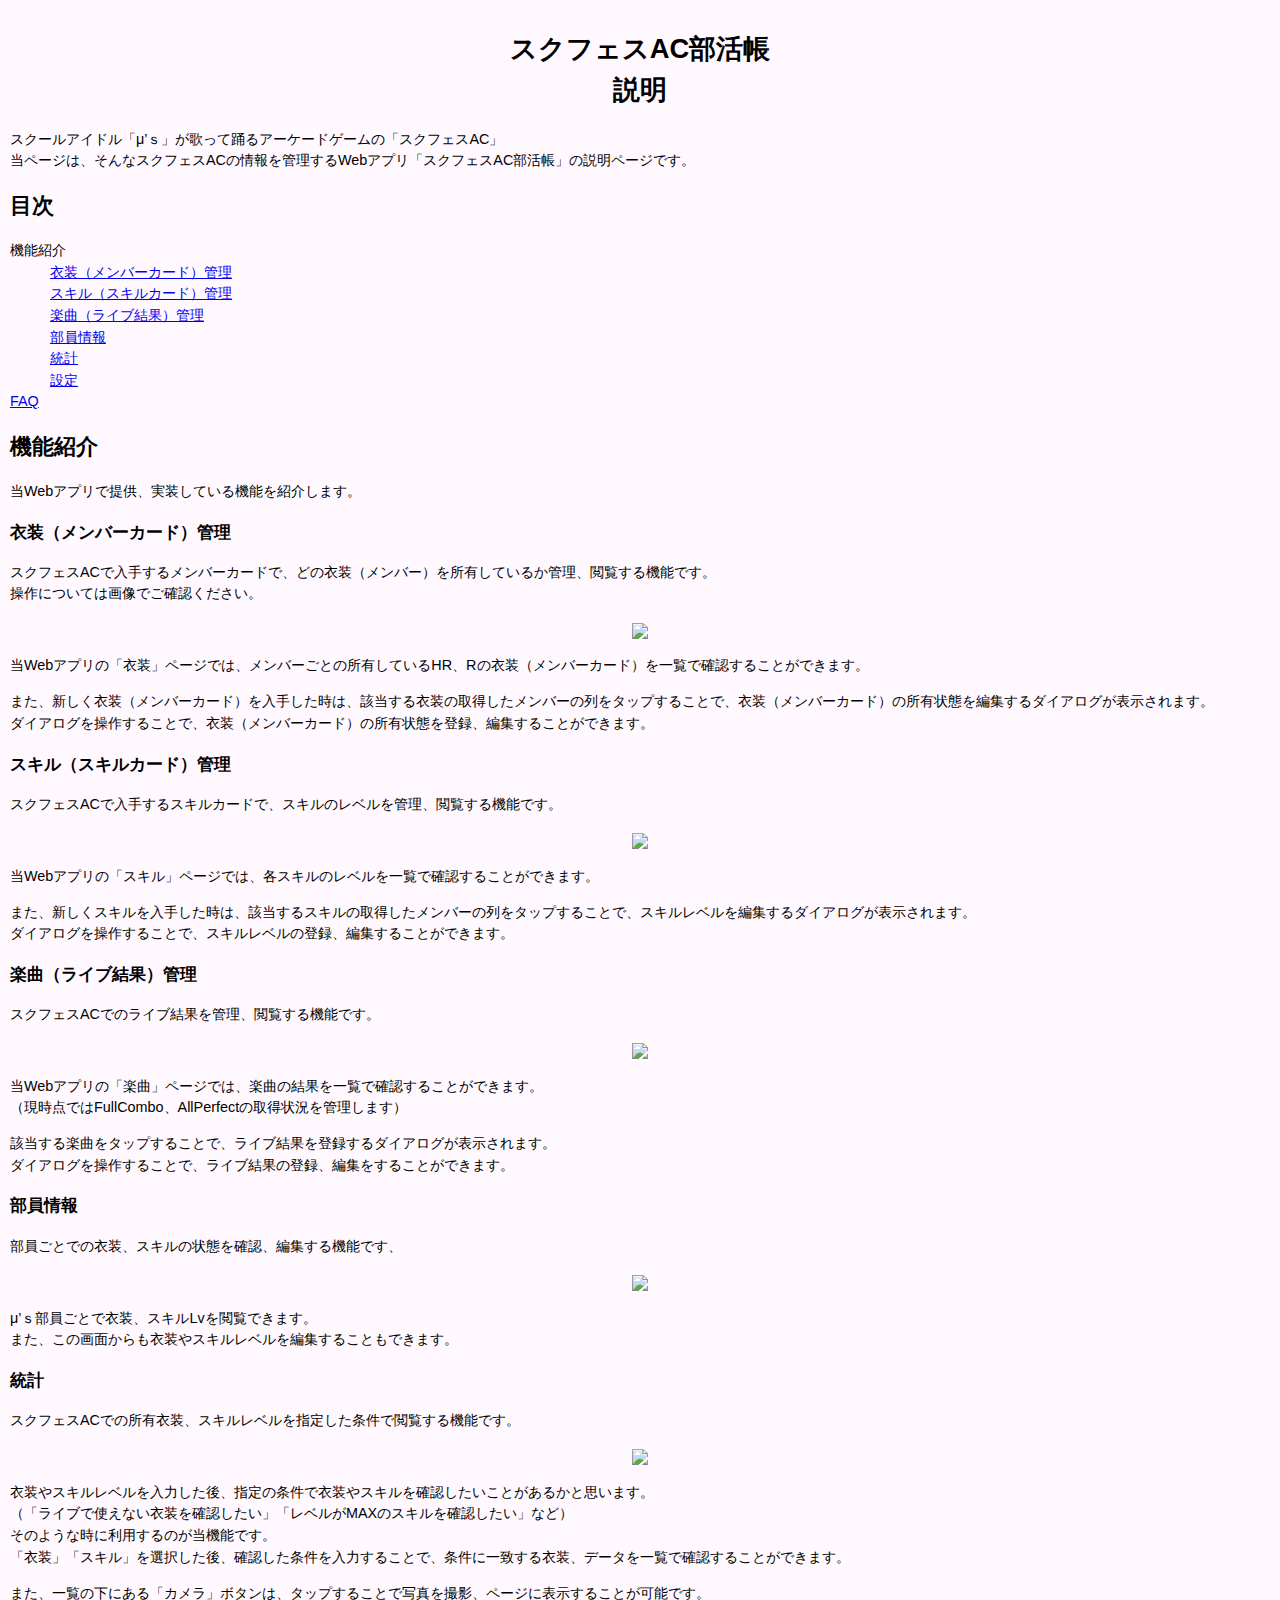
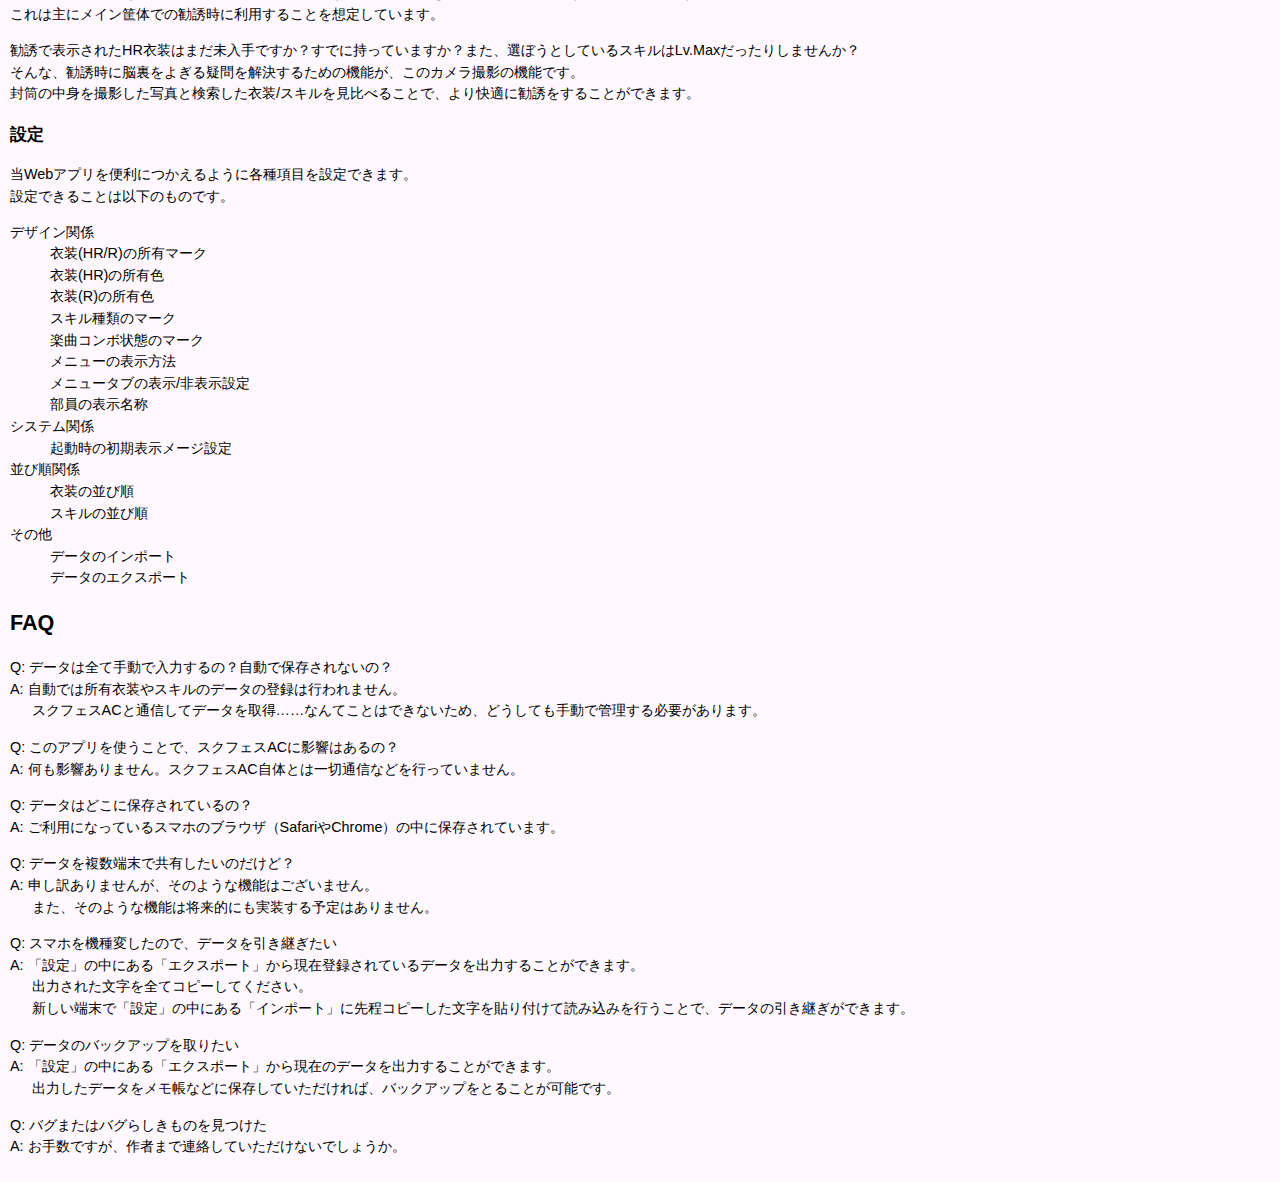
==== docs/help.html @ eb544836 "ヘルプっぽいページ追加" ====
<!doctype html>
<html>
<head>
  <meta charset="utf-8">
  <meta name="viewport" content="width=device-width,initial-scale=1">
	<title>スクフェスAC部活帳 説明</title>
  <link rel="stylesheet" type="text/css" href="./sanitize.css">
  <style>
    #wrapper {
      padding: 10px;
      font-size: 90%;
      background-color: #fff9ff;
    }
    h1 {
      font-size: 1.9em;
      text-align: center;
    }
    img.ss {
      max-width: 100%;
      width: 200px;
      height: auto;
    }
    div.imgline {
      text-align: center;
    }
    .faq dt {
      margin-top: 15px;
      margin-left: 1.5em;
    }
    .faq dt::before {
      content: "Q: ";
      margin-left: -1.5em;
    }
    .faq dd {
      margin-left: 1.5em;
    }
    .faq dd::before {
      content: "A: ";
      margin-left: -1.5em;
    }
  </style>
</head>
<body>
<div id="wrapper">
  <h1>スクフェスAC部活帳<br />説明</h1>
  <p>
    スクールアイドル「μ’ｓ」が歌って踊るアーケードゲームの「スクフェスAC」<br />
    当ページは、そんなスクフェスACの情報を管理するWebアプリ「スクフェスAC部活帳」の説明ページです。
  </p>
  <div>
    <h2>目次</h2>
    <dl>
      <dt>機能紹介</dt>
      <dd><a href="#costume">衣装（メンバーカード）管理</a></dd>
      <dd><a href="#skill">スキル（スキルカード）管理</a></dd>
      <dd><a href="#live">楽曲（ライブ結果）管理</a></dd>
      <dd><a href="#member">部員情報</a></dd>
      <dd><a href="#tokei">統計</a></dd>
      <dd><a href="#setting">設定</a></dd>
      <dt><a href="#faq">FAQ</a></dt>
    </dl>
  </div>
  <div>
    <h2>機能紹介</h2>
    当Webアプリで提供、実装している機能を紹介します。
    <div>
      <h3 id="costume">衣装（メンバーカード）管理</h3>
      <p>
        スクフェスACで入手するメンバーカードで、どの衣装（メンバー）を所有しているか管理、閲覧する機能です。<br />
        操作については画像でご確認ください。
      </p>
      <div class="imgline">
        <img class="ss" src="https://i.gyazo.com/2df0833d0fcddccd985b3fd788545d2f.gif" />
      </div>
      <p>
        当Webアプリの「衣装」ページでは、メンバーごとの所有しているHR、Rの衣装（メンバーカード）を一覧で確認することができます。<br />
      </p>
      <p>
        また、新しく衣装（メンバーカード）を入手した時は、該当する衣装の取得したメンバーの列をタップすることで、衣装（メンバーカード）の所有状態を編集するダイアログが表示されます。<br />
        ダイアログを操作することで、衣装（メンバーカード）の所有状態を登録、編集することができます。
      </p>
    </div>
    <div>
      <h3 id="skill">スキル（スキルカード）管理</h3>
      <p>
        スクフェスACで入手するスキルカードで、スキルのレベルを管理、閲覧する機能です。
      </p>
      <div class="imgline">
        <img class="ss" src="https://i.gyazo.com/1eb3bcb0b351ec3e1c3569e2890b54a5.gif" />
      </div>
      <p>
        当Webアプリの「スキル」ページでは、各スキルのレベルを一覧で確認することができます。<br />
      </p>
      <p>
        また、新しくスキルを入手した時は、該当するスキルの取得したメンバーの列をタップすることで、スキルレベルを編集するダイアログが表示されます。<br />
        ダイアログを操作することで、スキルレベルの登録、編集することができます。
      </p>
    </div>
    <div>
      <h3 id="live">楽曲（ライブ結果）管理</h3>
      <p>
        スクフェスACでのライブ結果を管理、閲覧する機能です。
      </p>
      <div class="imgline">
        <img class="ss" src="https://i.gyazo.com/f9a2bdf472d846551f40e0167714791f.gif" />
      </div>
      <p>
        当Webアプリの「楽曲」ページでは、楽曲の結果を一覧で確認することができます。<br />
        （現時点ではFullCombo、AllPerfectの取得状況を管理します）<br />
      </p>
      <p>
        該当する楽曲をタップすることで、ライブ結果を登録するダイアログが表示されます。<br />
        ダイアログを操作することで、ライブ結果の登録、編集をすることができます。
      </p>
    </div>
    <div>
      <h3 id="member">部員情報</h3>
      <p>
        部員ごとでの衣装、スキルの状態を確認、編集する機能です、
      </p>
      <div class="imgline">
        <img class="ss" src="https://i.gyazo.com/e3fd8c54f4864e2720a7c4f88cd7f4c4.gif" />
      </div>
      <p>
        μ’ｓ部員ごとで衣装、スキルLvを閲覧できます。<br />
        また、この画面からも衣装やスキルレベルを編集することもできます。
      </p>
    </div>
    <div>
      <h3 id="tokei">統計</h3>
      <p>
        スクフェスACでの所有衣装、スキルレベルを指定した条件で閲覧する機能です。
      </p>
      <div class="imgline">
        <img class="ss" src="https://i.gyazo.com/1e924ac85d1863da55a2f4fb0c070ce2.gif" />
      </div>
      <p>
        衣装やスキルレベルを入力した後、指定の条件で衣装やスキルを確認したいことがあるかと思います。<br />
        （「ライブで使えない衣装を確認したい」「レベルがMAXのスキルを確認したい」など）<br />
        そのような時に利用するのが当機能です。<br />
        「衣装」「スキル」を選択した後、確認した条件を入力することで、条件に一致する衣装、データを一覧で確認することができます。
      </p>
      <p>
        また、一覧の下にある「カメラ」ボタンは、タップすることで写真を撮影、ページに表示することが可能です。<br />
        これは主にメイン筐体での勧誘時に利用することを想定しています。<br />
      </p>
      <p>
        勧誘で表示されたHR衣装はまだ未入手ですか？すでに持っていますか？また、選ぼうとしているスキルはLv.Maxだったりしませんか？<br />
        そんな、勧誘時に脳裏をよぎる疑問を解決するための機能が、このカメラ撮影の機能です。<br />
        封筒の中身を撮影した写真と検索した衣装/スキルを見比べることで、より快適に勧誘をすることができます。
      </p>
    </div>
    <div>
      <h3 id="setting">設定</h3>
      <p>
        当Webアプリを便利につかえるように各種項目を設定できます。<br />
        設定できることは以下のものです。
      </p>
      <dl>
        <dt>デザイン関係</dt>
        <dd>衣装(HR/R)の所有マーク</dd>
        <dd>衣装(HR)の所有色</dd>
        <dd>衣装(R)の所有色</dd>
        <dd>スキル種類のマーク</dd>
        <dd>楽曲コンボ状態のマーク</dd>
        <dd>メニューの表示方法</dd>
        <dd>メニュータブの表示/非表示設定</dd>
        <dd>部員の表示名称</dd>
        <dt>システム関係</dt>
        <dd>起動時の初期表示メージ設定</dd>
        <dt>並び順関係</dt>
        <dd>衣装の並び順</dd>
        <dd>スキルの並び順</dd>
        <dt>その他</dt>
        <dd>データのインポート</dd>
        <dd>データのエクスポート</dd>
      </dl>
  </div>

  </div>
  <div class="faq">
    <h2 id="faq">FAQ</h2>
    <dl>
      <dt>データは全て手動で入力するの？自動で保存されないの？</dt>
      <dd>
        自動では所有衣装やスキルのデータの登録は行われません。<br />
        スクフェスACと通信してデータを取得……なんてことはできないため、どうしても手動で管理する必要があります。
      </dd>
      <dt>このアプリを使うことで、スクフェスACに影響はあるの？</dt>
      <dd>
        何も影響ありません。スクフェスAC自体とは一切通信などを行っていません。
      </dd>
      <dt>データはどこに保存されているの？</dt>
      <dd>
        ご利用になっているスマホのブラウザ（SafariやChrome）の中に保存されています。
      </dd>
      <dt>データを複数端末で共有したいのだけど？</dt>
      <dd>
        申し訳ありませんが、そのような機能はございません。<br />
        また、そのような機能は将来的にも実装する予定はありません。
      </dd>
      <dt>スマホを機種変したので、データを引き継ぎたい</dt>
      <dd>
        「設定」の中にある「エクスポート」から現在登録されているデータを出力することができます。<br />
        出力された文字を全てコピーしてください。<br />
        新しい端末で「設定」の中にある「インポート」に先程コピーした文字を貼り付けて読み込みを行うことで、データの引き継ぎができます。
      </dd>
      <dt>データのバックアップを取りたい</dt>
      <dd>
        「設定」の中にある「エクスポート」から現在のデータを出力することができます。<br />
        出力したデータをメモ帳などに保存していただければ、バックアップをとることが可能です。
      </dd>
      <dt>バグまたはバグらしきものを見つけた</dt>
      <dd>お手数ですが、作者まで連絡していただけないでしょうか。</dd>
    </dl>
  </div>


</div>
</body>
</html>
---- docs/sanitize.css ----
/*! sanitize.css v4.0.0 | CC0 License | github.com/10up/sanitize.css */

/* Display definitions
   ========================================================================== */

/**
 * Add the correct display in IE 9-.
 * 1. Add the correct display in Edge, IE, and Firefox.
 * 2. Add the correct display in IE.
 */

article,
aside,
details, /* 1 */
figcaption,
figure,
footer,
header,
main, /* 2 */
menu,
nav,
section,
summary { /* 1 */
	display: block;
}

/**
 * Add the correct display in IE 9-.
 */

audio,
canvas,
progress,
video {
	display: inline-block;
}

/**
 * Add the correct display in iOS 4-7.
 */

audio:not([controls]) {
	display: none;
	height: 0;
}

/**
 * Add the correct display in IE 10-.
 * 1. Add the correct display in IE.
 */

template, /* 1 */
[hidden] {
	display: none;
}

/* Elements of HTML (https://www.w3.org/TR/html5/semantics.html)
   ========================================================================== */

/**
 * 1. Remove repeating backgrounds in all browsers (opinionated).
 * 2. Add box sizing inheritence in all browsers (opinionated).
 */

*,
::before,
::after {
	background-repeat: no-repeat; /* 1 */
	box-sizing: inherit; /* 2 */
}

/**
 * 1. Add text decoration inheritance in all browsers (opinionated).
 * 2. Add vertical alignment inheritence in all browsers (opinionated).
 */

::before,
::after {
	text-decoration: inherit; /* 1 */
	vertical-align: inherit; /* 2 */
}

/**
 * 1. Add border box sizing in all browsers (opinionated).
 * 2. Add the default cursor in all browsers (opinionated).
 * 3. Add a flattened line height in all browsers (opinionated).
 * 4. Prevent font size adjustments after orientation changes in IE and iOS.
 */

html {
	box-sizing: border-box; /* 1 */
	cursor: default; /* 2 */
	font-family: sans-serif; /* 3 */
	line-height: 1.5; /* 3 */
	-ms-text-size-adjust: 100%; /* 4 */
	-webkit-text-size-adjust: 100%; /* 5 */
}

/* Sections (https://www.w3.org/TR/html5/sections.html)
   ========================================================================== */

/**
 * Remove the margin in all browsers (opinionated).
 */

body {
	margin: 0;
}

/**
 * Correct the font sizes and margins on `h1` elements within
 * `section` and `article` contexts in Chrome, Firefox, and Safari.
 */

h1 {
	font-size: 2em;
	margin: .67em 0;
}

/* Grouping content (https://www.w3.org/TR/html5/grouping-content.html)
   ========================================================================== */

/**
 * 1. Correct font sizing inheritance and scaling in all browsers.
 * 2. Correct the odd `em` font sizing in all browsers.
 */

code,
kbd,
pre,
samp {
	font-family: monospace, monospace; /* 1 */
	font-size: 1em; /* 2 */
}

/**
 * 1. Correct the height in Firefox.
 * 2. Add visible overflow in Edge and IE.
 */

hr {
	height: 0; /* 1 */
	overflow: visible; /* 2 */
}

/**
 * Remove the list style on navigation lists in all browsers (opinionated).
 */

nav ol,
nav ul {
	list-style: none;
}

/* Text-level semantics
   ========================================================================== */

/**
 * 1. Add a bordered underline effect in all browsers.
 * 2. Remove text decoration in Firefox 40+.
 */

abbr[title] {
	border-bottom: 1px dotted; /* 1 */
	text-decoration: none; /* 2 */
}

/**
 * Prevent the duplicate application of `bolder` by the next rule in Safari 6.
 */

b,
strong {
	font-weight: inherit;
}

/**
 * Add the correct font weight in Chrome, Edge, and Safari.
 */

b,
strong {
	font-weight: bolder;
}

/**
 * Add the correct font style in Android 4.3-.
 */

dfn {
	font-style: italic;
}

/**
 * Add the correct colors in IE 9-.
 */

mark {
	background-color: #ffff00;
	color: #000000;
}

/**
 * Add the correct vertical alignment in Chrome, Firefox, and Opera.
 */

progress {
	vertical-align: baseline;
}

/**
 * Correct the font size in all browsers.
 */

small {
	font-size: 83.3333%;
}

/**
 * Change the positioning on superscript and subscript elements
 * in all browsers (opinionated).
 * 1. Correct the font size in all browsers.
 */

sub,
sup {
	font-size: 83.3333%; /* 1 */
	line-height: 0;
	position: relative;
	vertical-align: baseline;
}

sub {
	bottom: -.25em;
}

sup {
	top: -.5em;
}

/*
 * Remove the text shadow on text selections (opinionated).
 * 1. Restore the coloring undone by defining the text shadow (opinionated).
 */

::-moz-selection {
	background-color: #b3d4fc; /* 1 */
	color: #000000; /* 1 */
	text-shadow: none;
}

::selection {
	background-color: #b3d4fc; /* 1 */
	color: #000000; /* 1 */
	text-shadow: none;
}

/* Embedded content (https://www.w3.org/TR/html5/embedded-content-0.html)
   ========================================================================== */

/*
 * Change the alignment on media elements in all browers (opinionated).
 */

audio,
canvas,
iframe,
img,
svg,
video {
	vertical-align: middle;
}

/**
 * Remove the border on images inside links in IE 10-.
 */

img {
	border-style: none;
}

/**
 * Change the fill color to match the text color in all browsers (opinionated).
 */

svg {
	fill: currentColor;
}

/**
 * Hide the overflow in IE.
 */

svg:not(:root) {
	overflow: hidden;
}

/* Links (https://www.w3.org/TR/html5/links.html#links)
   ========================================================================== */

/**
 * 1. Remove the gray background on active links in IE 10.
 * 2. Remove the gaps in underlines in iOS 8+ and Safari 8+.
 */

a {
	background-color: transparent; /* 1 */
	-webkit-text-decoration-skip: objects; /* 2 */
}

/**
 * Remove the outline when hovering in all browsers (opinionated.
 */

:hover {
	outline-width: 0;
}

/* Tabular data (https://www.w3.org/TR/html5/tabular-data.html)
   ========================================================================== */

/*
 * Remove border spacing in all browsers (opinionated).
 */

table {
	border-collapse: collapse;
	border-spacing: 0;
}

/* transform-style:  (https://www.w3.org/TR/html5/forms.html)
   ========================================================================== */

/**
 * 1. Remove the default styling in all browsers (opinionated).
 * 3. Remove the margin in Firefox and Safari.
 */

button,
input,
select,
textarea {
	background-color: transparent; /* 1 */
	border-style: none; /* 1 */
	color: inherit; /* 1 */
	font-size: 1em; /* 1 */
	margin: 0; /* 3 */
}

/**
 * Correct the overflow in IE.
 * 1. Correct the overflow in Edge.
 */

button,
input { /* 1 */
	overflow: visible;
}

/**
 * Remove the inheritance in Edge, Firefox, and IE.
 * 1. Remove the inheritance in Firefox.
 */

button,
select { /* 1 */
	text-transform: none;
}

/**
 * 1. Prevent the WebKit bug where (2) destroys native `audio` and `video`
 *    controls in Android 4.
 * 2. Correct the inability to style clickable types in iOS and Safari.
 */

button,
html [type="button"], /* 1 */
[type="reset"],
[type="submit"] {
	-webkit-appearance: button; /* 2 */
}

/**
 * Remove the inner border and padding in Firefox.
 */

::-moz-focus-inner {
	border-style: none;
	padding: 0;
}

/**
 * Correct the focus styles unset by the previous rule.
 */

:-moz-focusring {
	outline: 1px dotted ButtonText;
}

/**
 * Correct the border, margin, and padding in all browsers.
 */

fieldset {
	border: 1px solid #c0c0c0;
	margin: 0 2px;
	padding: .35em .625em .75em;
}

/**
 * 1. Correct the text wrapping in Edge and IE.
 * 2. Remove the padding so developers are not caught out when they zero out
 *    `fieldset` elements in all browsers.
 */

legend {
	display: table; /* 1 */
	max-width: 100%; /* 1 */
	padding: 0; /* 2 */
	white-space: normal; /* 1 */
}

/**
 * 1. Remove the vertical scrollbar in IE.
 * 2. Change the resize direction on textareas in all browsers (opinionated).
 */

textarea {
	overflow: auto; /* 1 */
	resize: vertical; /* 2 */
}

/**
 * Remove the padding in IE 10-.
 */

[type="checkbox"],
[type="radio"] {
	padding: 0;
}

/**
 * Correct the cursor style on increment and decrement buttons in Chrome.
 */

::-webkit-inner-spin-button,
::-webkit-outer-spin-button {
	height: auto;
}

/**
 * 1. Correct the odd appearance in Chrome and Safari.
 * 2. Correct the outline style in Safari.
 */

[type="search"] {
	-webkit-appearance: textfield; /* 1 */
	outline-offset: -2px; /* 2 */
}

/**
 * Remove the inner padding and cancel buttons in Chrome and Safari for OS X.
 */

::-webkit-search-cancel-button,
::-webkit-search-decoration {
	-webkit-appearance: none;
}

/**
 * Correct the text style on placeholders in Chrome, Edge, and Safari.
 */

::-webkit-input-placeholder {
	color: inherit;
	opacity: .54;
}

/**
 * 1. Correct the inability to style clickable types in iOS and Safari.
 * 2. Change font properties to `inherit` in Safari.
 */

::-webkit-file-upload-button {
	-webkit-appearance: button; /* 1 */
	font: inherit; /* 2 */
}

/* WAI-ARIA (https://www.w3.org/TR/html5/dom.html#wai-aria)
   ========================================================================== */

/**
 * Change the cursor on busy elements (opinionated).
 */

[aria-busy="true"] {
	cursor: progress;
}

/*
 * Change the cursor on control elements (opinionated).
 */

[aria-controls] {
	cursor: pointer;
}

/*
 * Change the cursor on disabled, not-editable, or otherwise
 * inoperable elements (opinionated).
 */

[aria-disabled] {
	cursor: default;
}

/* User interaction (https://www.w3.org/TR/html5/editing.html)
   ========================================================================== */

/*
 * Remove the tapping delay on clickable elements (opinionated).
 * 1. Remove the tapping delay in IE 10.
 */

a,
area,
button,
input,
label,
select,
textarea,
[tabindex] {
	-ms-touch-action: manipulation; /* 1 */
	touch-action: manipulation;
}

/*
 * Change the display on visually hidden accessible elements (opinionated).
 */

[hidden][aria-hidden="false"] {
	clip: rect(0, 0, 0, 0);
	display: inherit;
	position: absolute;
}

[hidden][aria-hidden="false"]:focus {
	clip: auto;
}
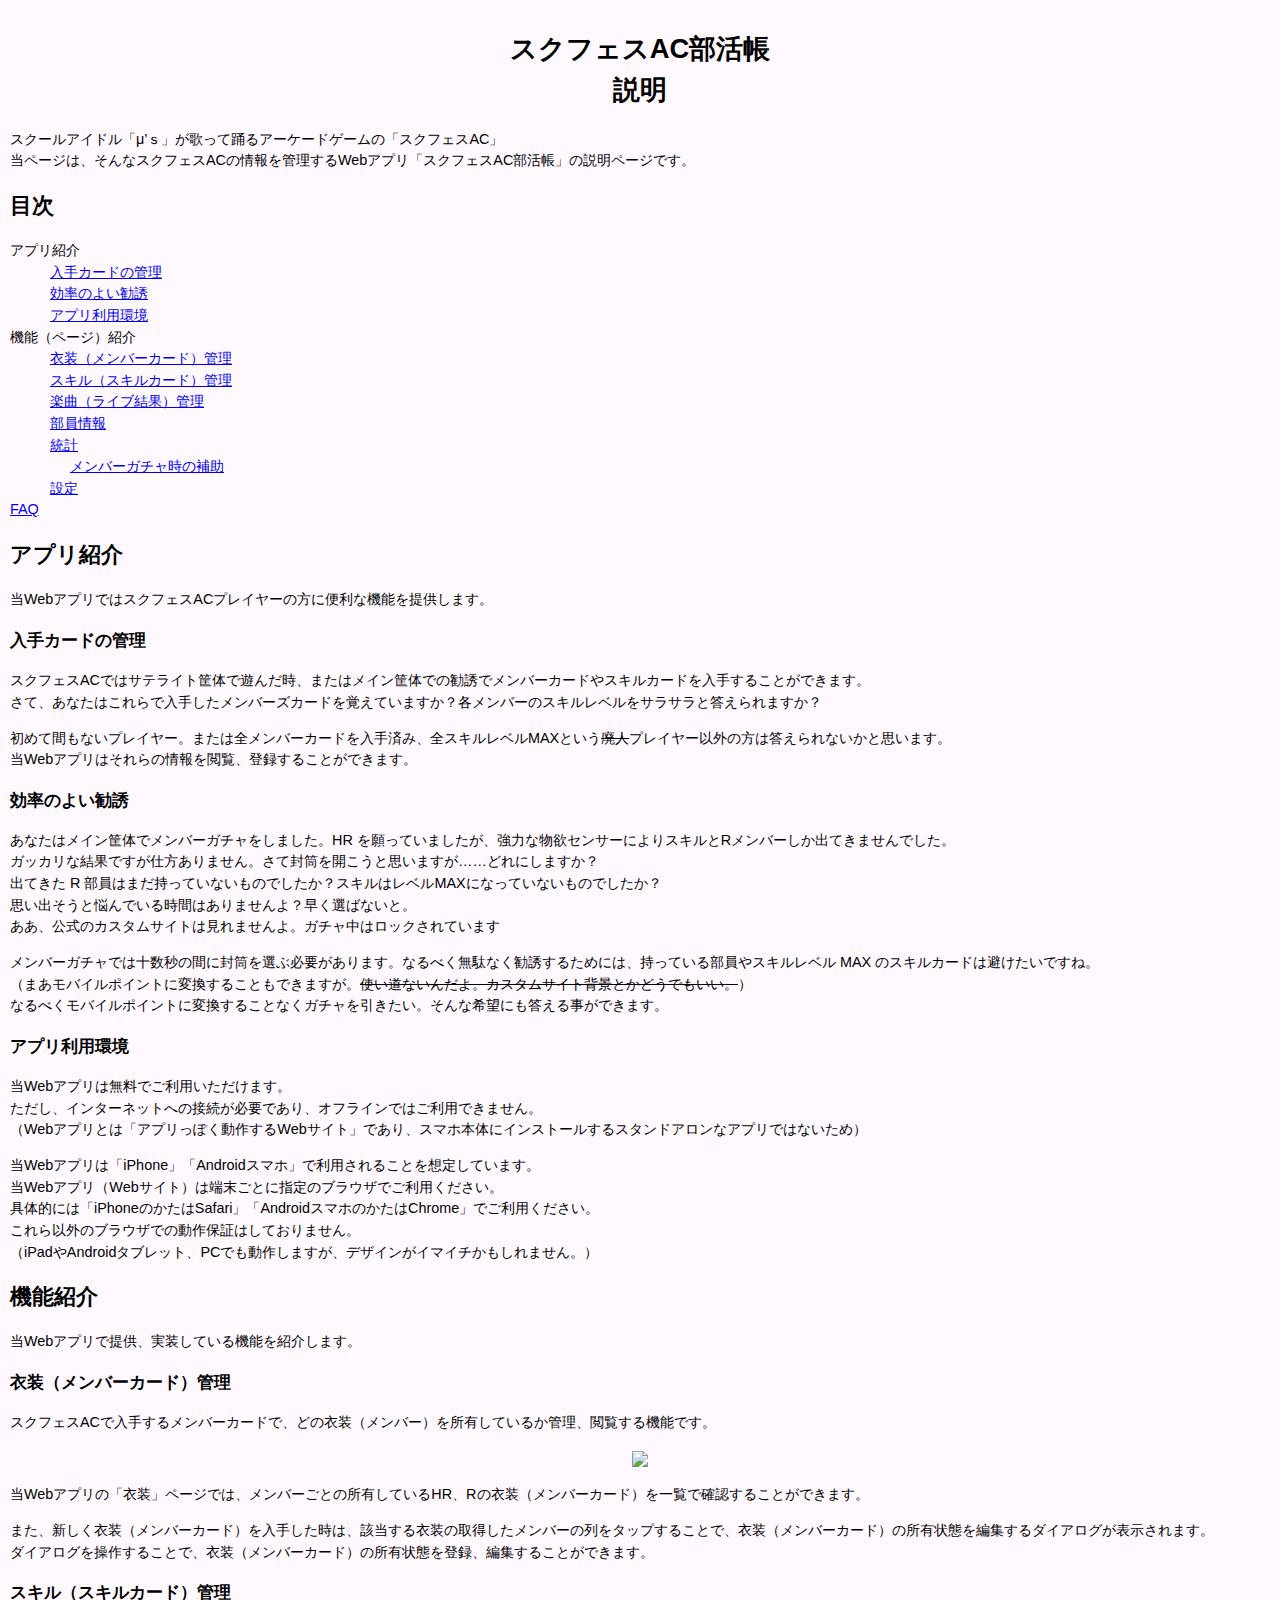
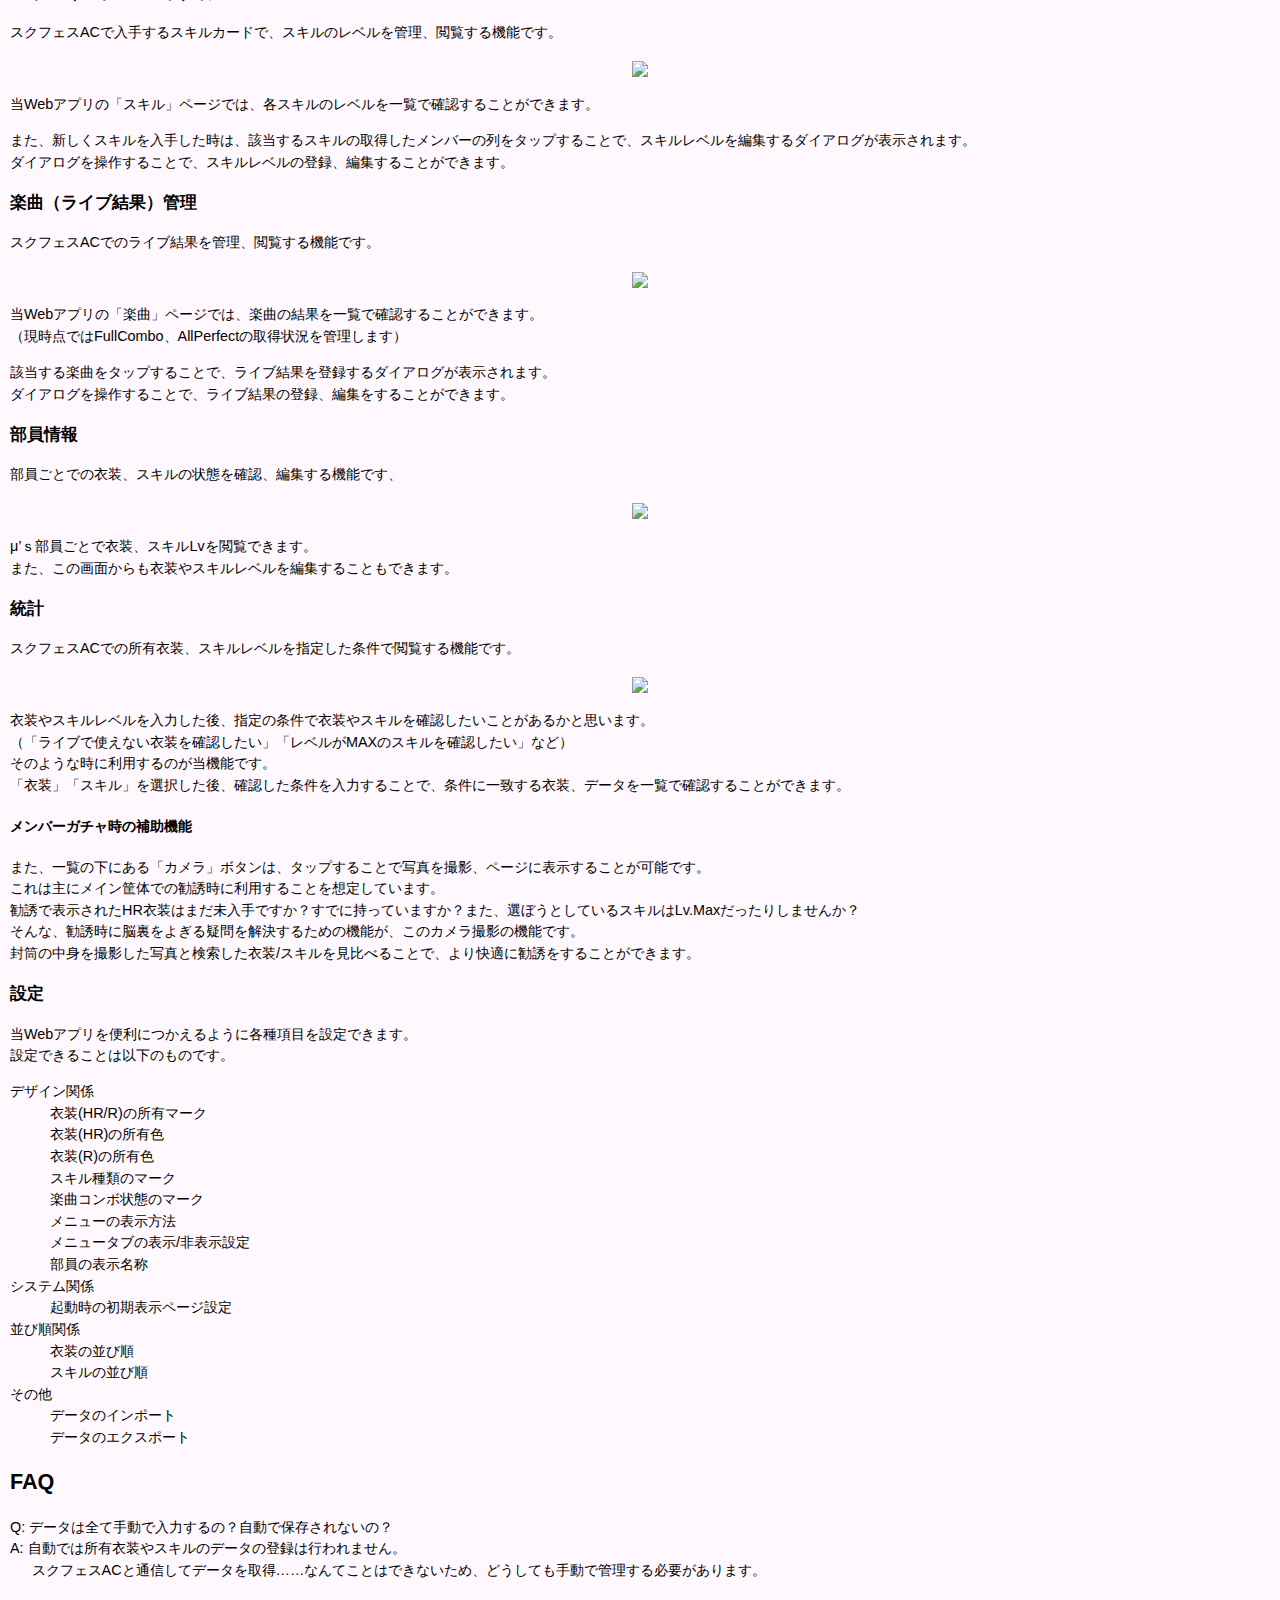
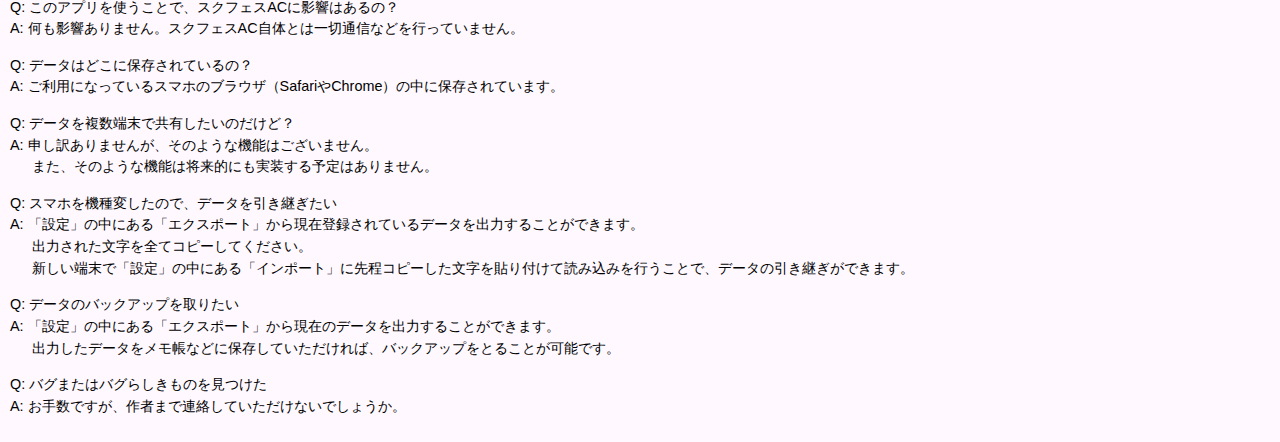
==== commit ec2d9e3f: "ドキュメント修正" ====
--- a/docs/help.html
+++ b/docs/help.html
@@ -23,6 +23,12 @@
     div.imgline {
       text-align: center;
     }
+    span.del {
+      text-decoration: line-through;
+    }
+    .index dd.sub{
+      margin-left: 60px;
+    }
     .faq dt {
       margin-top: 15px;
       margin-left: 1.5em;
@@ -47,27 +53,76 @@
     スクールアイドル「μ’ｓ」が歌って踊るアーケードゲームの「スクフェスAC」<br />
     当ページは、そんなスクフェスACの情報を管理するWebアプリ「スクフェスAC部活帳」の説明ページです。
   </p>
-  <div>
+  <div class="index">
     <h2>目次</h2>
     <dl>
-      <dt>機能紹介</dt>
+      <dt>アプリ紹介</dt>
+      <dd><a href="#intro_1">入手カードの管理</a></dd>
+      <dd><a href="#intro_2">効率のよい勧誘</a></dd>
+      <dd><a href="#intro_3">アプリ利用環境</a></dd>
+      <dt>機能（ページ）紹介</dt>
       <dd><a href="#costume">衣装（メンバーカード）管理</a></dd>
       <dd><a href="#skill">スキル（スキルカード）管理</a></dd>
       <dd><a href="#live">楽曲（ライブ結果）管理</a></dd>
       <dd><a href="#member">部員情報</a></dd>
       <dd><a href="#tokei">統計</a></dd>
+      <dd class="sub"><a href="#gatya">メンバーガチャ時の補助</a></dd>
       <dd><a href="#setting">設定</a></dd>
       <dt><a href="#faq">FAQ</a></dt>
     </dl>
   </div>
   <div>
+    <h2>アプリ紹介</h2>
+    <p>当WebアプリではスクフェスACプレイヤーの方に便利な機能を提供します。</p>
+    <div>
+      <h3 id="intro_1">入手カードの管理</h3>
+      <p>
+        スクフェスACではサテライト筐体で遊んだ時、またはメイン筐体での勧誘でメンバーカードやスキルカードを入手することができます。<br />
+        さて、あなたはこれらで入手したメンバーズカードを覚えていますか？各メンバーのスキルレベルをサラサラと答えられますか？
+      </p>
+      <p>
+        初めて間もないプレイヤー。または全メンバーカードを入手済み、全スキルレベルMAXという<span class="del">廃人</span>プレイヤー以外の方は答えられないかと思います。<br />
+        当Webアプリはそれらの情報を閲覧、登録することができます。
+      </p>
+    </div>
+    <div>
+      <h3 id="intro_2">効率のよい勧誘</h3>
+      <p>
+        あなたはメイン筐体でメンバーガチャをしました。HR を願っていましたが、強力な物欲センサーによりスキルとRメンバーしか出てきませんでした。<br />
+        ガッカリな結果ですが仕方ありません。さて封筒を開こうと思いますが……どれにしますか？<br />
+        出てきた R 部員はまだ持っていないものでしたか？スキルはレベルMAXになっていないものでしたか？<br />
+        思い出そうと悩んでいる時間はありませんよ？早く選ばないと。<br />
+        ああ、公式のカスタムサイトは見れませんよ。ガチャ中はロックされています
+      </p>
+      <p>
+        メンバーガチャでは十数秒の間に封筒を選ぶ必要があります。なるべく無駄なく勧誘するためには、持っている部員やスキルレベル MAX のスキルカードは避けたいですね。<br />
+        （まあモバイルポイントに変換することもできますが。<span class="del">使い道ないんだよ。カスタムサイト背景とかどうでもいい。</span>）<br />
+        なるべくモバイルポイントに変換することなくガチャを引きたい。そんな希望にも答える事ができます。
+      </p>
+    </div>
+    <div>
+      <h3 id="intro_3">アプリ利用環境</h3>
+      <p>
+        当Webアプリは無料でご利用いただけます。<br />
+        ただし、インターネットへの接続が必要であり、オフラインではご利用できません。<br />
+        （Webアプリとは「アプリっぽく動作するWebサイト」であり、スマホ本体にインストールするスタンドアロンなアプリではないため）
+      </p>
+      <p>
+        当Webアプリは「iPhone」「Androidスマホ」で利用されることを想定しています。<br />
+        当Webアプリ（Webサイト）は端末ごとに指定のブラウザでご利用ください。<br />
+        具体的には「iPhoneのかたはSafari」「AndroidスマホのかたはChrome」でご利用ください。<br />
+        これら以外のブラウザでの動作保証はしておりません。<br />
+        （iPadやAndroidタブレット、PCでも動作しますが、デザインがイマイチかもしれません。）
+      </p>
+    </div>
+  </div>
+  <div>
     <h2>機能紹介</h2>
-    当Webアプリで提供、実装している機能を紹介します。
+    <p>当Webアプリで提供、実装している機能を紹介します。</p>
     <div>
       <h3 id="costume">衣装（メンバーカード）管理</h3>
       <p>
-        スクフェスACで入手するメンバーカードで、どの衣装（メンバー）を所有しているか管理、閲覧する機能です。<br />
-        操作については画像でご確認ください。
+        スクフェスACで入手するメンバーカードで、どの衣装（メンバー）を所有しているか管理、閲覧する機能です。
       </p>
       <div class="imgline">
         <img class="ss" src="https://i.gyazo.com/2df0833d0fcddccd985b3fd788545d2f.gif" />
@@ -140,15 +195,16 @@
         そのような時に利用するのが当機能です。<br />
         「衣装」「スキル」を選択した後、確認した条件を入力することで、条件に一致する衣装、データを一覧で確認することができます。
       </p>
-      <p>
-        また、一覧の下にある「カメラ」ボタンは、タップすることで写真を撮影、ページに表示することが可能です。<br />
-        これは主にメイン筐体での勧誘時に利用することを想定しています。<br />
-      </p>
-      <p>
-        勧誘で表示されたHR衣装はまだ未入手ですか？すでに持っていますか？また、選ぼうとしているスキルはLv.Maxだったりしませんか？<br />
-        そんな、勧誘時に脳裏をよぎる疑問を解決するための機能が、このカメラ撮影の機能です。<br />
-        封筒の中身を撮影した写真と検索した衣装/スキルを見比べることで、より快適に勧誘をすることができます。
-      </p>
+      <div>
+        <h4 id="gatya">メンバーガチャ時の補助機能</h4>
+        <p>
+          また、一覧の下にある「カメラ」ボタンは、タップすることで写真を撮影、ページに表示することが可能です。<br />
+          これは主にメイン筐体での勧誘時に利用することを想定しています。<br />
+          勧誘で表示されたHR衣装はまだ未入手ですか？すでに持っていますか？また、選ぼうとしているスキルはLv.Maxだったりしませんか？<br />
+          そんな、勧誘時に脳裏をよぎる疑問を解決するための機能が、このカメラ撮影の機能です。<br />
+          封筒の中身を撮影した写真と検索した衣装/スキルを見比べることで、より快適に勧誘をすることができます。
+        </p>
+      </div>
     </div>
     <div>
       <h3 id="setting">設定</h3>
@@ -167,7 +223,7 @@
         <dd>メニュータブの表示/非表示設定</dd>
         <dd>部員の表示名称</dd>
         <dt>システム関係</dt>
-        <dd>起動時の初期表示メージ設定</dd>
+        <dd>起動時の初期表示ページ設定</dd>
         <dt>並び順関係</dt>
         <dd>衣装の並び順</dd>
         <dd>スキルの並び順</dd>
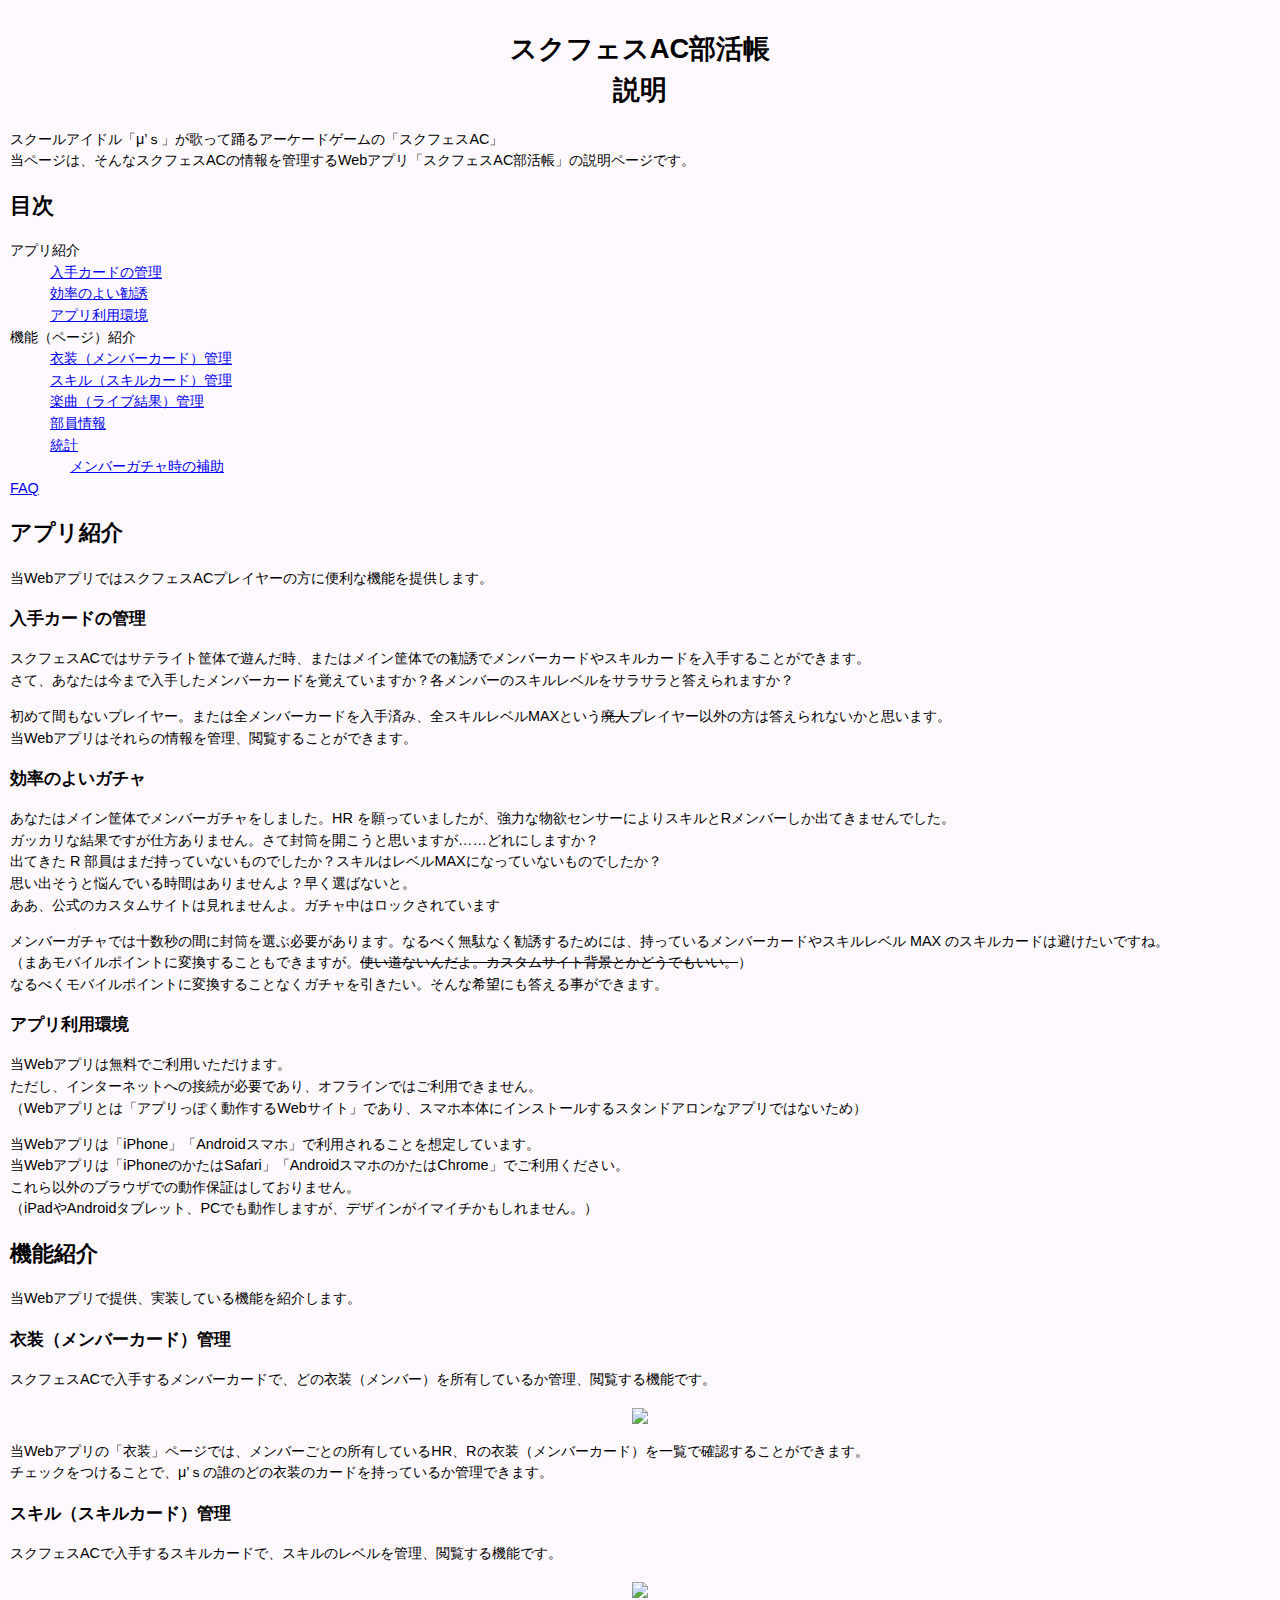
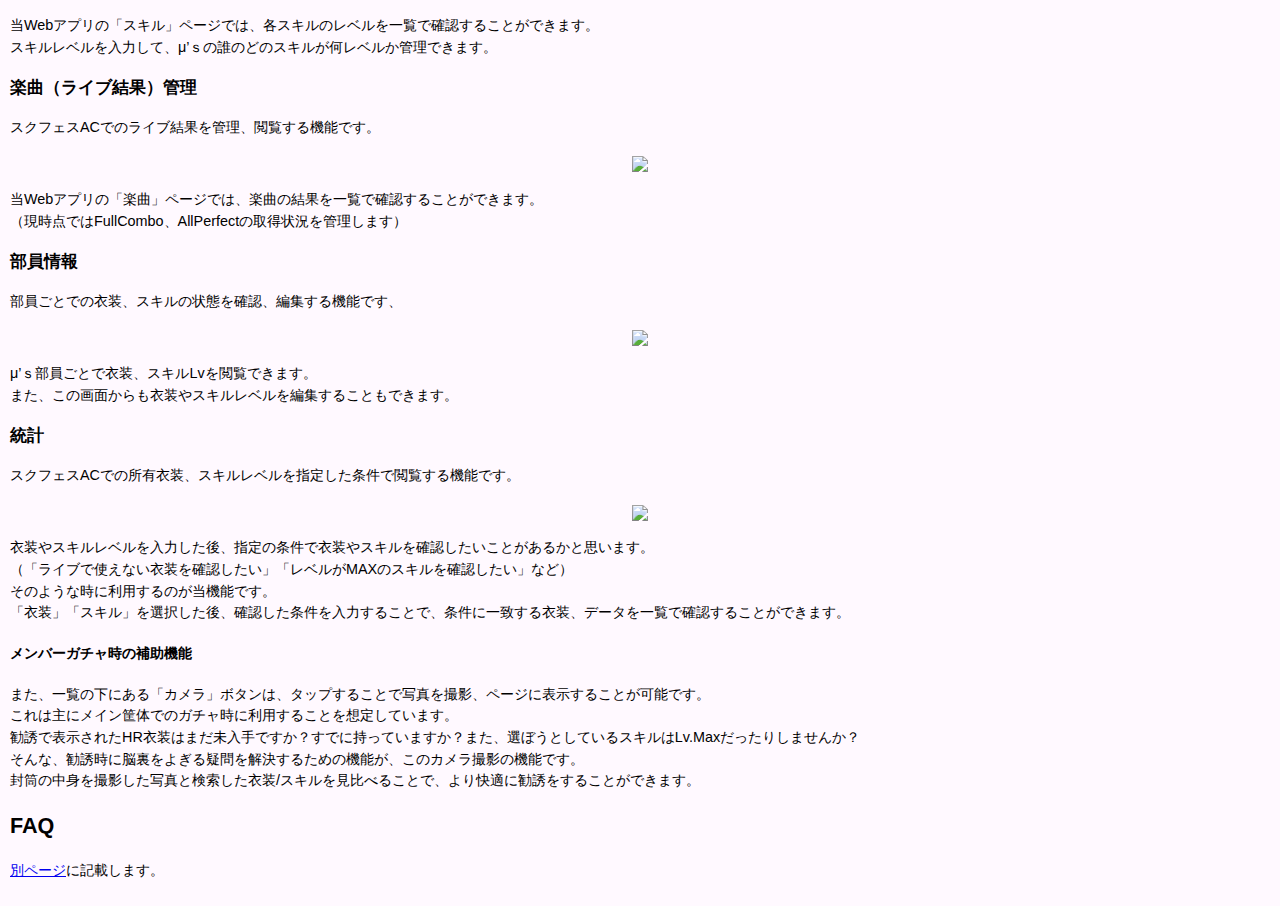
==== commit 4a86c3da: "ドキュメントを整備" ====
--- a/docs/help.html
+++ b/docs/help.html
@@ -67,7 +67,6 @@
       <dd><a href="#member">部員情報</a></dd>
       <dd><a href="#tokei">統計</a></dd>
       <dd class="sub"><a href="#gatya">メンバーガチャ時の補助</a></dd>
-      <dd><a href="#setting">設定</a></dd>
       <dt><a href="#faq">FAQ</a></dt>
     </dl>
   </div>
@@ -78,15 +77,15 @@
       <h3 id="intro_1">入手カードの管理</h3>
       <p>
         スクフェスACではサテライト筐体で遊んだ時、またはメイン筐体での勧誘でメンバーカードやスキルカードを入手することができます。<br />
-        さて、あなたはこれらで入手したメンバーズカードを覚えていますか？各メンバーのスキルレベルをサラサラと答えられますか？
+        さて、あなたは今まで入手したメンバーカードを覚えていますか？各メンバーのスキルレベルをサラサラと答えられますか？
       </p>
       <p>
         初めて間もないプレイヤー。または全メンバーカードを入手済み、全スキルレベルMAXという<span class="del">廃人</span>プレイヤー以外の方は答えられないかと思います。<br />
-        当Webアプリはそれらの情報を閲覧、登録することができます。
-      </p>
-    </div>
-    <div>
-      <h3 id="intro_2">効率のよい勧誘</h3>
+        当Webアプリはそれらの情報を管理、閲覧することができます。
+      </p>
+    </div>
+    <div>
+      <h3 id="intro_2">効率のよいガチャ</h3>
       <p>
         あなたはメイン筐体でメンバーガチャをしました。HR を願っていましたが、強力な物欲センサーによりスキルとRメンバーしか出てきませんでした。<br />
         ガッカリな結果ですが仕方ありません。さて封筒を開こうと思いますが……どれにしますか？<br />
@@ -95,7 +94,7 @@
         ああ、公式のカスタムサイトは見れませんよ。ガチャ中はロックされています
       </p>
       <p>
-        メンバーガチャでは十数秒の間に封筒を選ぶ必要があります。なるべく無駄なく勧誘するためには、持っている部員やスキルレベル MAX のスキルカードは避けたいですね。<br />
+        メンバーガチャでは十数秒の間に封筒を選ぶ必要があります。なるべく無駄なく勧誘するためには、持っているメンバーカードやスキルレベル MAX のスキルカードは避けたいですね。<br />
         （まあモバイルポイントに変換することもできますが。<span class="del">使い道ないんだよ。カスタムサイト背景とかどうでもいい。</span>）<br />
         なるべくモバイルポイントに変換することなくガチャを引きたい。そんな希望にも答える事ができます。
       </p>
@@ -109,8 +108,7 @@
       </p>
       <p>
         当Webアプリは「iPhone」「Androidスマホ」で利用されることを想定しています。<br />
-        当Webアプリ（Webサイト）は端末ごとに指定のブラウザでご利用ください。<br />
-        具体的には「iPhoneのかたはSafari」「AndroidスマホのかたはChrome」でご利用ください。<br />
+        当Webアプリは「iPhoneのかたはSafari」「AndroidスマホのかたはChrome」でご利用ください。<br />
         これら以外のブラウザでの動作保証はしておりません。<br />
         （iPadやAndroidタブレット、PCでも動作しますが、デザインがイマイチかもしれません。）
       </p>
@@ -129,10 +127,7 @@
       </div>
       <p>
         当Webアプリの「衣装」ページでは、メンバーごとの所有しているHR、Rの衣装（メンバーカード）を一覧で確認することができます。<br />
-      </p>
-      <p>
-        また、新しく衣装（メンバーカード）を入手した時は、該当する衣装の取得したメンバーの列をタップすることで、衣装（メンバーカード）の所有状態を編集するダイアログが表示されます。<br />
-        ダイアログを操作することで、衣装（メンバーカード）の所有状態を登録、編集することができます。
+        チェックをつけることで、μ’ｓの誰のどの衣装のカードを持っているか管理できます。
       </p>
     </div>
     <div>
@@ -145,10 +140,7 @@
       </div>
       <p>
         当Webアプリの「スキル」ページでは、各スキルのレベルを一覧で確認することができます。<br />
-      </p>
-      <p>
-        また、新しくスキルを入手した時は、該当するスキルの取得したメンバーの列をタップすることで、スキルレベルを編集するダイアログが表示されます。<br />
-        ダイアログを操作することで、スキルレベルの登録、編集することができます。
+        スキルレベルを入力して、μ’ｓの誰のどのスキルが何レベルか管理できます。
       </p>
     </div>
     <div>
@@ -162,10 +154,6 @@
       <p>
         当Webアプリの「楽曲」ページでは、楽曲の結果を一覧で確認することができます。<br />
         （現時点ではFullCombo、AllPerfectの取得状況を管理します）<br />
-      </p>
-      <p>
-        該当する楽曲をタップすることで、ライブ結果を登録するダイアログが表示されます。<br />
-        ダイアログを操作することで、ライブ結果の登録、編集をすることができます。
       </p>
     </div>
     <div>
@@ -199,76 +187,17 @@
         <h4 id="gatya">メンバーガチャ時の補助機能</h4>
         <p>
           また、一覧の下にある「カメラ」ボタンは、タップすることで写真を撮影、ページに表示することが可能です。<br />
-          これは主にメイン筐体での勧誘時に利用することを想定しています。<br />
+          これは主にメイン筐体でのガチャ時に利用することを想定しています。<br />
           勧誘で表示されたHR衣装はまだ未入手ですか？すでに持っていますか？また、選ぼうとしているスキルはLv.Maxだったりしませんか？<br />
           そんな、勧誘時に脳裏をよぎる疑問を解決するための機能が、このカメラ撮影の機能です。<br />
           封筒の中身を撮影した写真と検索した衣装/スキルを見比べることで、より快適に勧誘をすることができます。
         </p>
       </div>
     </div>
-    <div>
-      <h3 id="setting">設定</h3>
-      <p>
-        当Webアプリを便利につかえるように各種項目を設定できます。<br />
-        設定できることは以下のものです。
-      </p>
-      <dl>
-        <dt>デザイン関係</dt>
-        <dd>衣装(HR/R)の所有マーク</dd>
-        <dd>衣装(HR)の所有色</dd>
-        <dd>衣装(R)の所有色</dd>
-        <dd>スキル種類のマーク</dd>
-        <dd>楽曲コンボ状態のマーク</dd>
-        <dd>メニューの表示方法</dd>
-        <dd>メニュータブの表示/非表示設定</dd>
-        <dd>部員の表示名称</dd>
-        <dt>システム関係</dt>
-        <dd>起動時の初期表示ページ設定</dd>
-        <dt>並び順関係</dt>
-        <dd>衣装の並び順</dd>
-        <dd>スキルの並び順</dd>
-        <dt>その他</dt>
-        <dd>データのインポート</dd>
-        <dd>データのエクスポート</dd>
-      </dl>
-  </div>
-
   </div>
   <div class="faq">
     <h2 id="faq">FAQ</h2>
-    <dl>
-      <dt>データは全て手動で入力するの？自動で保存されないの？</dt>
-      <dd>
-        自動では所有衣装やスキルのデータの登録は行われません。<br />
-        スクフェスACと通信してデータを取得……なんてことはできないため、どうしても手動で管理する必要があります。
-      </dd>
-      <dt>このアプリを使うことで、スクフェスACに影響はあるの？</dt>
-      <dd>
-        何も影響ありません。スクフェスAC自体とは一切通信などを行っていません。
-      </dd>
-      <dt>データはどこに保存されているの？</dt>
-      <dd>
-        ご利用になっているスマホのブラウザ（SafariやChrome）の中に保存されています。
-      </dd>
-      <dt>データを複数端末で共有したいのだけど？</dt>
-      <dd>
-        申し訳ありませんが、そのような機能はございません。<br />
-        また、そのような機能は将来的にも実装する予定はありません。
-      </dd>
-      <dt>スマホを機種変したので、データを引き継ぎたい</dt>
-      <dd>
-        「設定」の中にある「エクスポート」から現在登録されているデータを出力することができます。<br />
-        出力された文字を全てコピーしてください。<br />
-        新しい端末で「設定」の中にある「インポート」に先程コピーした文字を貼り付けて読み込みを行うことで、データの引き継ぎができます。
-      </dd>
-      <dt>データのバックアップを取りたい</dt>
-      <dd>
-        「設定」の中にある「エクスポート」から現在のデータを出力することができます。<br />
-        出力したデータをメモ帳などに保存していただければ、バックアップをとることが可能です。
-      </dd>
-      <dt>バグまたはバグらしきものを見つけた</dt>
-      <dd>お手数ですが、作者まで連絡していただけないでしょうか。</dd>
-    </dl>
+    <p><a href="./faq.html">別ページ</a>に記載します。</p>
   </div>
 
 
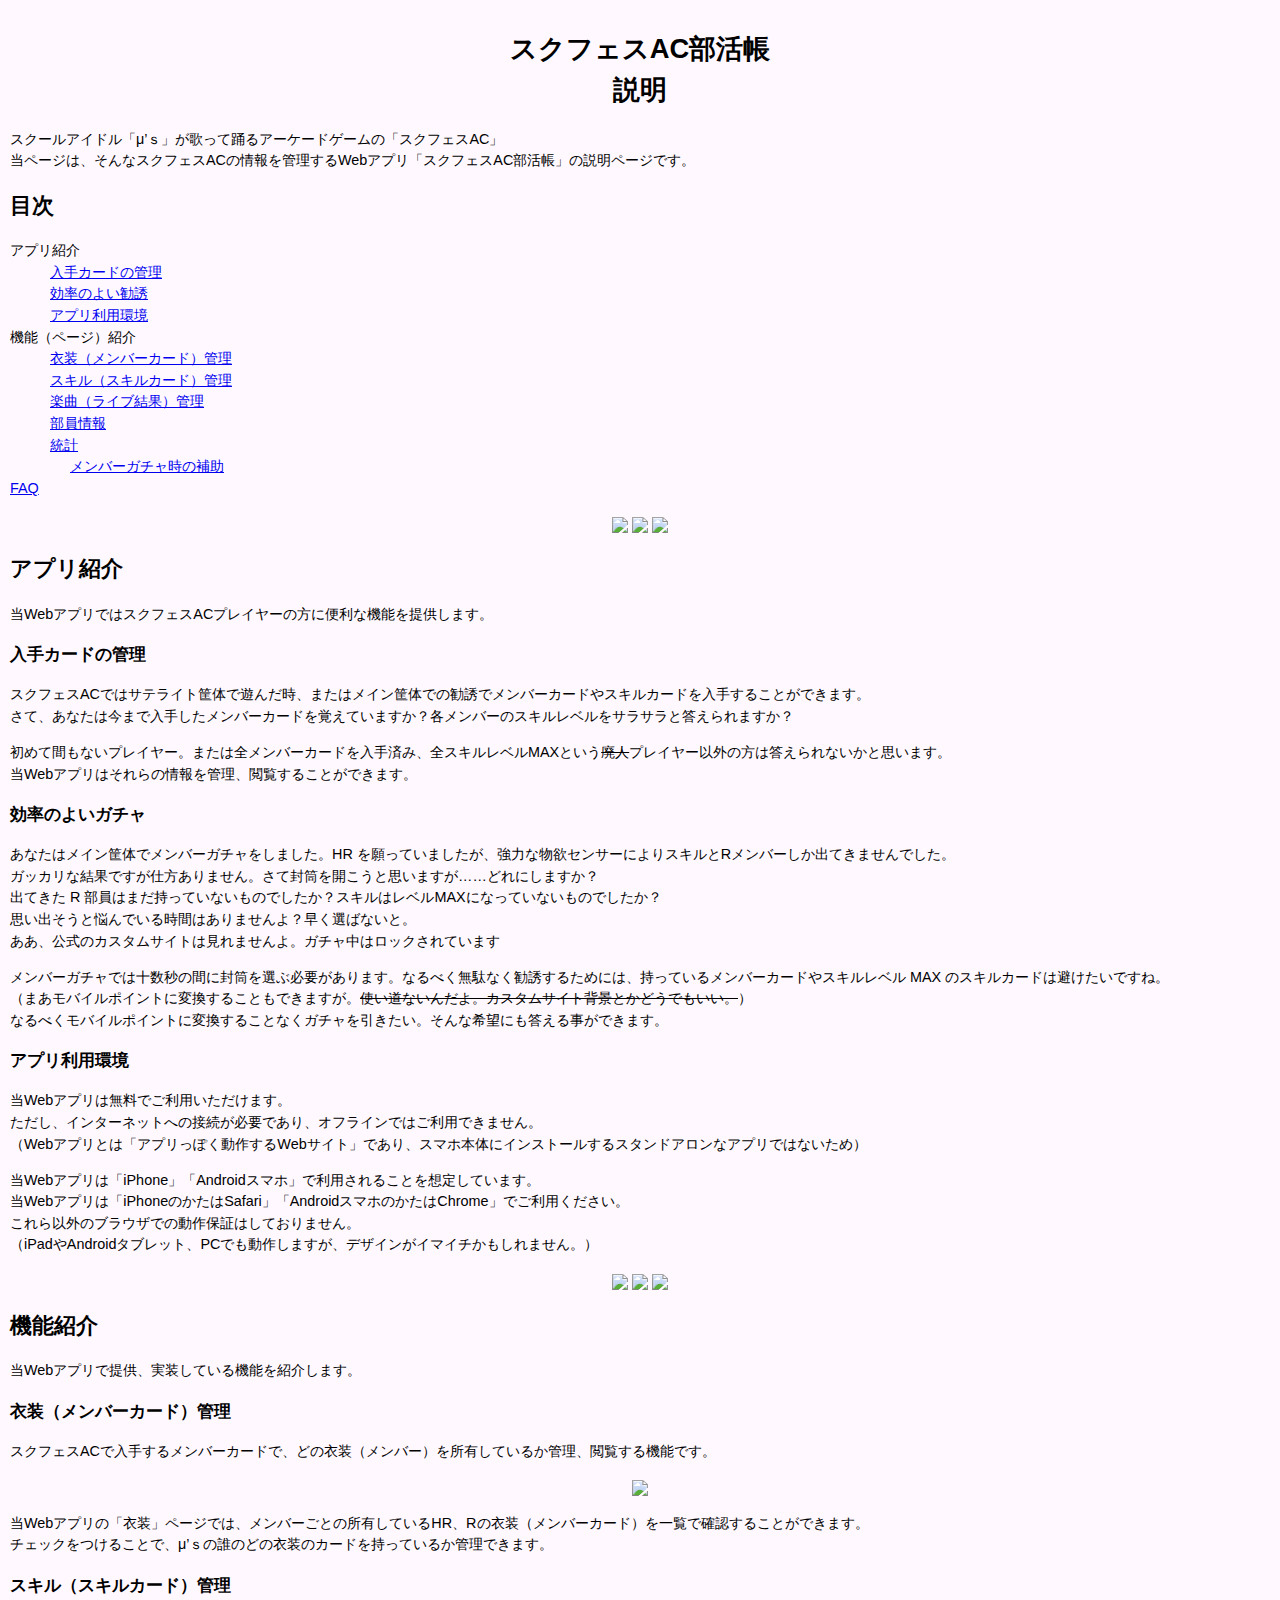
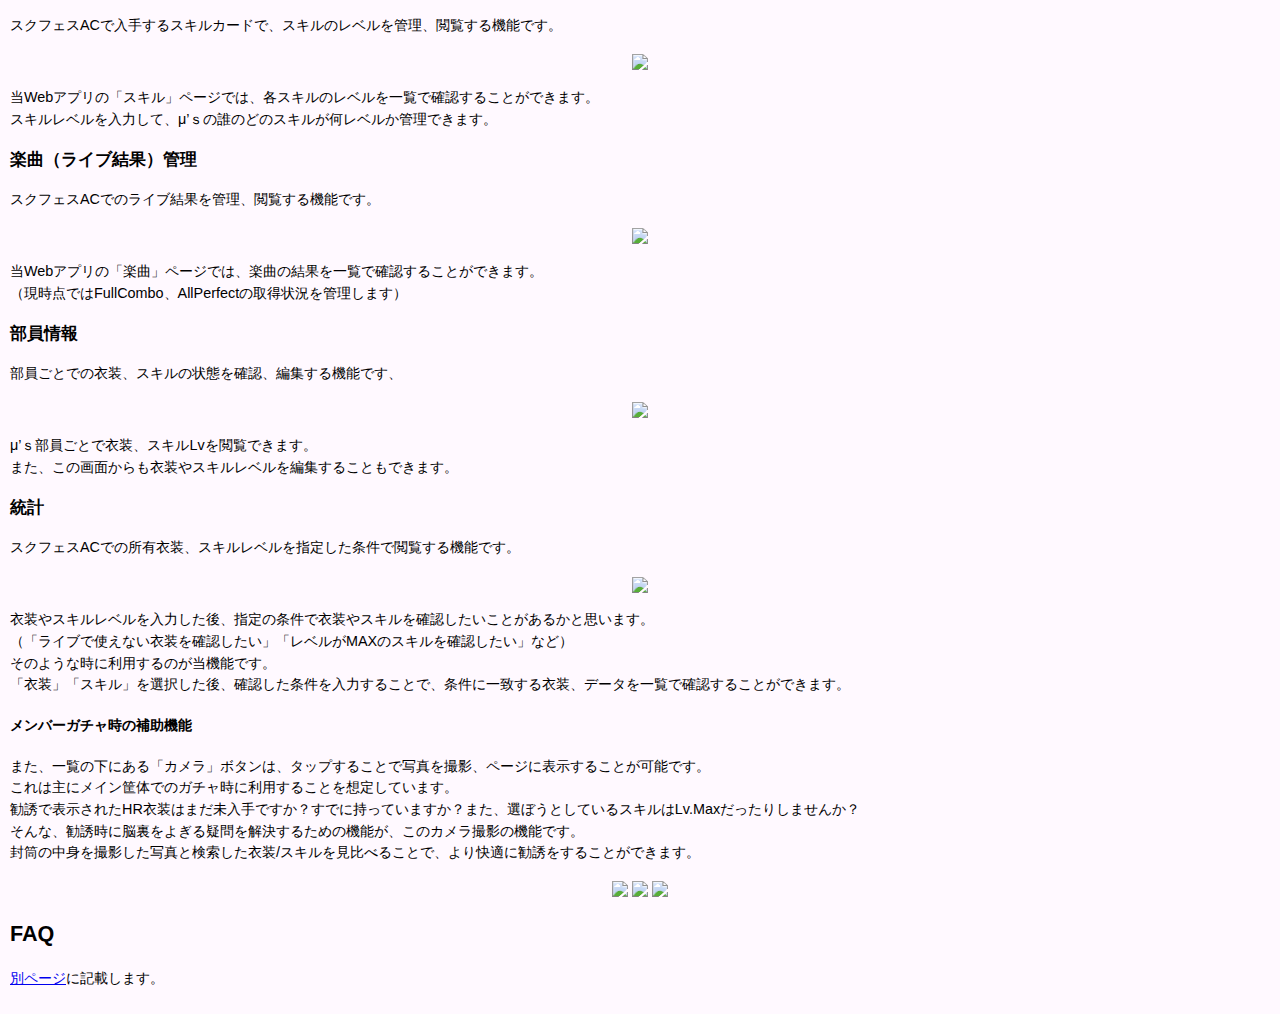
==== commit b4830e7b: "説明文など追加" ====
--- a/docs/help.html
+++ b/docs/help.html
@@ -14,6 +14,13 @@
     h1 {
       font-size: 1.9em;
       text-align: center;
+    }
+    .split {
+      text-align: center;
+    }
+    .split img {
+      max-width: 30%;
+      width: 60px;
     }
     img.ss {
       max-width: 100%;
@@ -70,6 +77,11 @@
       <dt><a href="#faq">FAQ</a></dt>
     </dl>
   </div>
+  <div class="split">
+    <img src="https://i.gyazo.com/42f32915a494f5d453efd3a73048b13e.png" />
+    <img src="https://i.gyazo.com/781d2bf4000267e48b97590a391c1c7e.png" />
+    <img src="https://i.gyazo.com/a4d9f2365d9dfc693245c4499710cf1c.png" />
+  </div>
   <div>
     <h2>アプリ紹介</h2>
     <p>当WebアプリではスクフェスACプレイヤーの方に便利な機能を提供します。</p>
@@ -113,6 +125,11 @@
         （iPadやAndroidタブレット、PCでも動作しますが、デザインがイマイチかもしれません。）
       </p>
     </div>
+  </div>
+  <div class="split">
+    <img src="https://i.gyazo.com/58ed36ed6b41121bf568993efc8bc8f2.png" />
+    <img src="https://i.gyazo.com/f9da436e320cfa077a3b01da8ab02333.png" />
+    <img src="https://i.gyazo.com/21ad88598faf4917695d25084cfe4b50.png" />
   </div>
   <div>
     <h2>機能紹介</h2>
@@ -195,6 +212,11 @@
       </div>
     </div>
   </div>
+  <div class="split">
+    <img src="https://i.gyazo.com/5c8abc5a0b2aea555125ce6f182a5f14.png" />
+    <img src="https://i.gyazo.com/40b2b7475dbb0c3662980d4583c0ecdd.png" />
+    <img src="https://i.gyazo.com/2a5c3a858c8a9a17e78a777e60f0158b.png" />
+  </div>
   <div class="faq">
     <h2 id="faq">FAQ</h2>
     <p><a href="./faq.html">別ページ</a>に記載します。</p>
